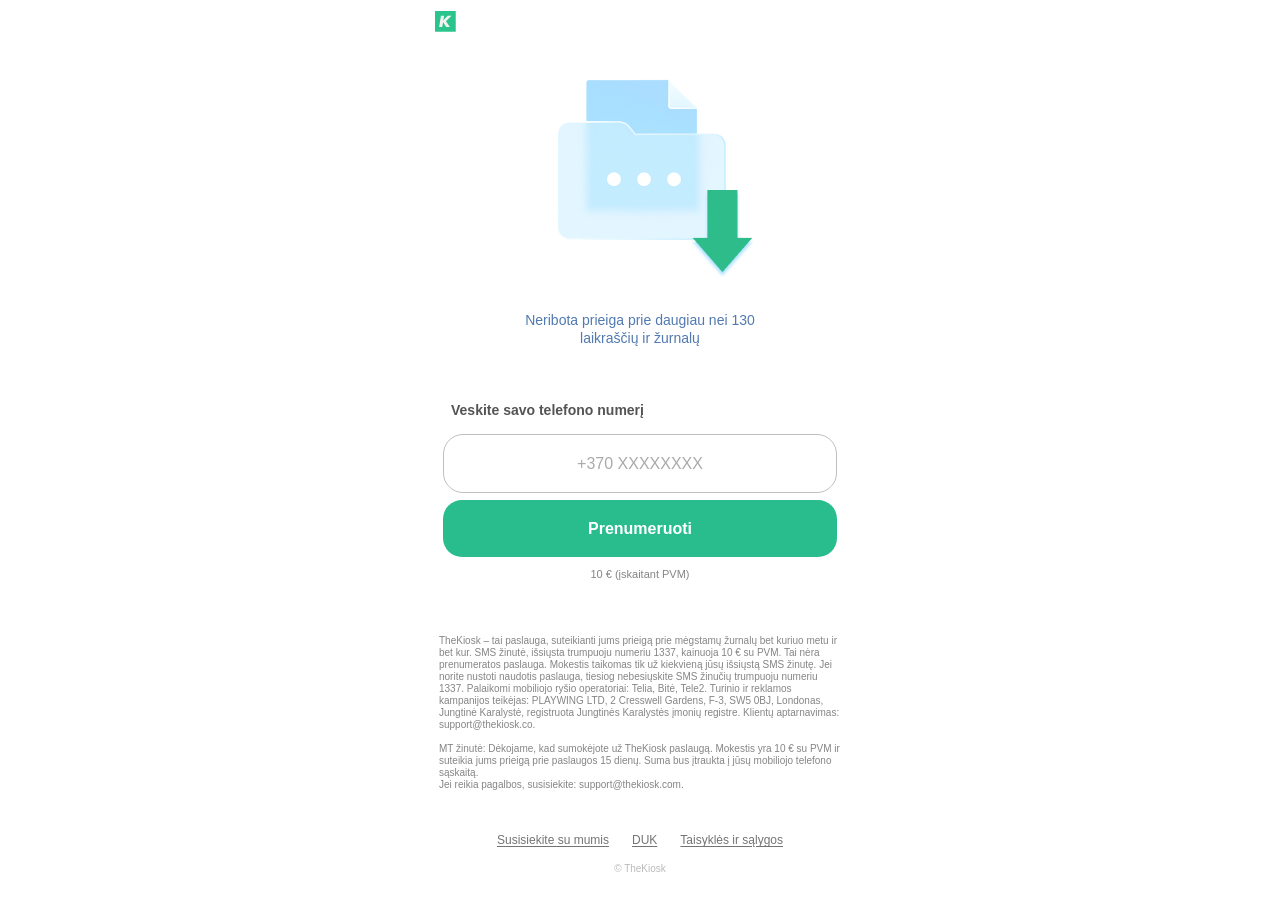
==== index.html @ 754a387f "Add files via upload" ====
<!doctype html>
<html lang="lt"><head><meta charset="utf-8"><meta name="viewport" content="width=device-width, initial-scale=1"><meta name="theme-color" content="#29bd8e"><title>The Kiosk | Žurnalai</title><link rel="icon" href="Kiosk%20LOGO_FILL.jpg"><link rel="stylesheet" href="styles.css"></head><body><div class="landing"><header class="landing-header"><a href="index.html" aria-label="The Kiosk – pradinis puslapis"><img src="Kiosk%20LOGO_FILL.jpg" width="21" height="21" alt="The Kiosk"></a></header><main><img class="hero" src="IMG.png" alt=""><h1>Neribota prieiga prie daugiau nei 130<br class="wide-break"> laikraščių ir žurnalų</h1><form id="subscribe-form"><label for="msisdn">Veskite savo telefono numerį</label><input id="msisdn" name="msisdn" type="tel" inputmode="tel" autocomplete="tel" placeholder="+370 XXXXXXXX" aria-describedby="phone-error price" required><p id="phone-error" class="field-error" role="alert" hidden>Įveskite galiojantį Lietuvos mobiliojo telefono numerį: +370 ir 8 skaitmenys.</p><button type="submit">Prenumeruoti</button><p id="price" class="price">10 € (įskaitant PVM)</p></form><div class="disclaimer"><p>TheKiosk – tai paslauga, suteikianti jums prieigą prie mėgstamų žurnalų bet kuriuo metu ir bet kur. SMS žinutė, išsiųsta trumpuoju numeriu 1337, kainuoja 10 € su PVM. Tai nėra prenumeratos paslauga. Mokestis taikomas tik už kiekvieną jūsų išsiųstą SMS žinutę. Jei norite nustoti naudotis paslauga, tiesiog nebesiųskite SMS žinučių trumpuoju numeriu 1337. Palaikomi mobiliojo ryšio operatoriai: Telia, Bitė, Tele2. Turinio ir reklamos kampanijos teikėjas: PLAYWING LTD, 2 Cresswell Gardens, F-3, SW5 0BJ, Londonas, Jungtinė Karalystė, registruota Jungtinės Karalystės įmonių registre. Klientų aptarnavimas: <a href="mailto:support@thekiosk.co">support@thekiosk.co</a>.</p><p>MT žinutė: Dėkojame, kad sumokėjote už TheKiosk paslaugą. Mokestis yra 10 € su PVM ir suteikia jums prieigą prie paslaugos 15 dienų. Suma bus įtraukta į jūsų mobiliojo telefono sąskaitą.<br>Jei reikia pagalbos, susisiekite: <a href="mailto:support@thekiosk.com">support@thekiosk.com</a>.</p></div></main><footer class="footer"><nav aria-label="Informacija ir pagalba"><a href="contact.html">Susisiekite su mumis</a><a href="faq.html">DUK</a><a href="terms.html">Taisyklės ir sąlygos</a></nav><p>© TheKiosk</p></footer></div><script src="script.js"></script></body></html>
---- styles.css ----
:root{--green:#29bd8e;--ink:#545454;--muted:#858585;--line:#bfbfbf}*{box-sizing:border-box}body{margin:0;background:#fff;color:var(--ink);font-family:Arial,Helvetica,sans-serif}a{color:inherit}a:focus-visible,button:focus-visible,input:focus-visible{outline:3px solid #176d58;outline-offset:3px}.landing{width:100%;max-width:430px;min-height:100vh;margin:0 auto;padding:11px 18px 8px}.landing-header{position:relative;z-index:1;margin-left:-8px;height:21px}.landing-header img{display:block;object-fit:contain}.hero{display:block;width:calc(100% + 36px);max-width:none;height:auto;margin:-32px -18px 0}.landing h1{margin:9px 0 0;color:#517ab0;text-align:center;font-size:14px;font-weight:400;line-height:18px}#subscribe-form{margin-top:54px}#subscribe-form label{display:block;margin:0 8px 15px;font-size:14px;font-weight:600;line-height:18px}#msisdn{display:block;width:100%;height:59px;border:1px solid var(--line);border-radius:20px;background:white;color:#545454;font:16px Arial,Helvetica,sans-serif;text-align:center;padding:0 12px}#msisdn::placeholder{color:#aaa;opacity:1}#msisdn[aria-invalid=true]{border-color:#a12828}#subscribe-form button{display:block;width:100%;height:57px;margin-top:7px;border:0;border-radius:19px;background:var(--green);color:white;font:700 16px Arial,Helvetica,sans-serif;cursor:pointer}#subscribe-form button:hover{background:#22ab80}.price{margin:10px 0 0;color:var(--muted);text-align:center;font-size:11px;line-height:14px}.field-error{margin:7px 3px;color:#a12828;font-size:12px;line-height:17px}.disclaimer{margin:54px -4px 0;color:var(--muted);font-size:10px;line-height:12px}.disclaimer p{margin:0 0 12px}.disclaimer a{text-decoration:none;overflow-wrap:anywhere}.footer{margin-top:41px;text-align:center;color:#747474}.footer nav{display:flex;justify-content:center;align-items:center;gap:23px;flex-wrap:wrap}.footer nav a{font-size:12px;line-height:16px;text-decoration:underline;text-underline-offset:2px}.footer>p{margin:15px 0 0;color:#bababa;font-size:10px;line-height:12px}@media(min-width:700px){.landing{max-width:430px}.hero{width:375px;margin:-32px auto 0}.landing h1{margin-top:9px}}@media(max-width:340px){.footer nav{gap:14px}.footer nav a{font-size:11px}.wide-break{display:none}}
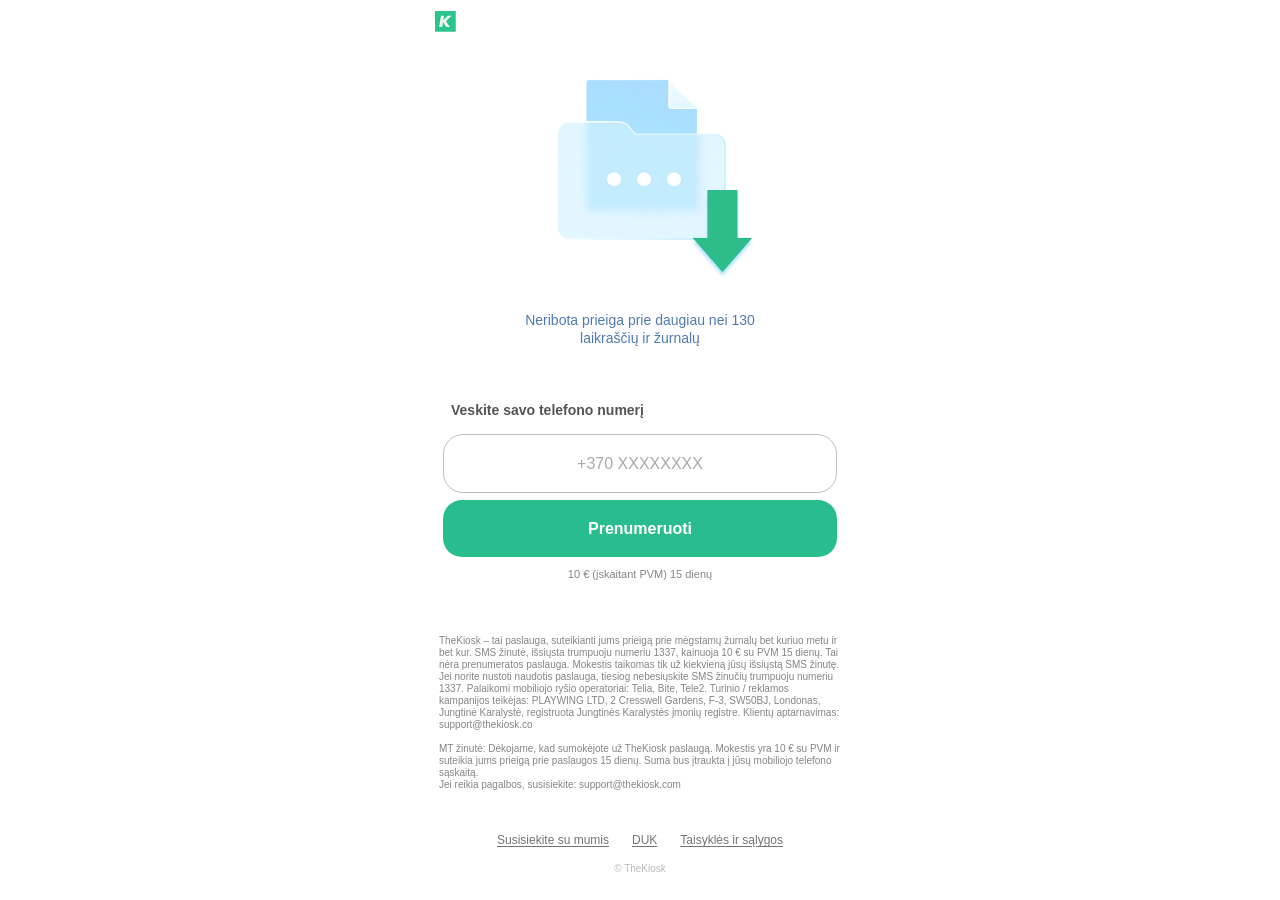
==== commit 6f69b227: "Add files via upload" ====
--- a/index.html
+++ b/index.html
@@ -1,2 +1,2 @@
 <!doctype html>
-<html lang="lt"><head><meta charset="utf-8"><meta name="viewport" content="width=device-width, initial-scale=1"><meta name="theme-color" content="#29bd8e"><title>The Kiosk | Žurnalai</title><link rel="icon" href="Kiosk%20LOGO_FILL.jpg"><link rel="stylesheet" href="styles.css"></head><body><div class="landing"><header class="landing-header"><a href="index.html" aria-label="The Kiosk – pradinis puslapis"><img src="Kiosk%20LOGO_FILL.jpg" width="21" height="21" alt="The Kiosk"></a></header><main><img class="hero" src="IMG.png" alt=""><h1>Neribota prieiga prie daugiau nei 130<br class="wide-break"> laikraščių ir žurnalų</h1><form id="subscribe-form"><label for="msisdn">Veskite savo telefono numerį</label><input id="msisdn" name="msisdn" type="tel" inputmode="tel" autocomplete="tel" placeholder="+370 XXXXXXXX" aria-describedby="phone-error price" required><p id="phone-error" class="field-error" role="alert" hidden>Įveskite galiojantį Lietuvos mobiliojo telefono numerį: +370 ir 8 skaitmenys.</p><button type="submit">Prenumeruoti</button><p id="price" class="price">10 € (įskaitant PVM)</p></form><div class="disclaimer"><p>TheKiosk – tai paslauga, suteikianti jums prieigą prie mėgstamų žurnalų bet kuriuo metu ir bet kur. SMS žinutė, išsiųsta trumpuoju numeriu 1337, kainuoja 10 € su PVM. Tai nėra prenumeratos paslauga. Mokestis taikomas tik už kiekvieną jūsų išsiųstą SMS žinutę. Jei norite nustoti naudotis paslauga, tiesiog nebesiųskite SMS žinučių trumpuoju numeriu 1337. Palaikomi mobiliojo ryšio operatoriai: Telia, Bitė, Tele2. Turinio ir reklamos kampanijos teikėjas: PLAYWING LTD, 2 Cresswell Gardens, F-3, SW5 0BJ, Londonas, Jungtinė Karalystė, registruota Jungtinės Karalystės įmonių registre. Klientų aptarnavimas: <a href="mailto:support@thekiosk.co">support@thekiosk.co</a>.</p><p>MT žinutė: Dėkojame, kad sumokėjote už TheKiosk paslaugą. Mokestis yra 10 € su PVM ir suteikia jums prieigą prie paslaugos 15 dienų. Suma bus įtraukta į jūsų mobiliojo telefono sąskaitą.<br>Jei reikia pagalbos, susisiekite: <a href="mailto:support@thekiosk.com">support@thekiosk.com</a>.</p></div></main><footer class="footer"><nav aria-label="Informacija ir pagalba"><a href="contact.html">Susisiekite su mumis</a><a href="faq.html">DUK</a><a href="terms.html">Taisyklės ir sąlygos</a></nav><p>© TheKiosk</p></footer></div><script src="script.js"></script></body></html>
+<html lang="lt"><head><meta charset="utf-8"><meta name="viewport" content="width=device-width, initial-scale=1"><meta name="theme-color" content="#29bd8e"><title>The Kiosk | Žurnalai</title><link rel="icon" href="Kiosk%20LOGO_FILL.jpg"><link rel="stylesheet" href="styles.css"></head><body><div class="landing"><header class="landing-header"><a href="index.html" aria-label="The Kiosk – pradinis puslapis"><img src="Kiosk%20LOGO_FILL.jpg" width="21" height="21" alt="The Kiosk"></a></header><main><img class="hero" src="IMG.png" alt=""><h1>Neribota prieiga prie daugiau nei 130<br class="wide-break"> laikraščių ir žurnalų</h1><form id="subscribe-form"><label for="msisdn">Veskite savo telefono numerį</label><input id="msisdn" name="msisdn" type="tel" inputmode="tel" autocomplete="tel" placeholder="+370 XXXXXXXX" aria-describedby="phone-error price" required><p id="phone-error" class="field-error" role="alert" hidden>Įveskite galiojantį Lietuvos mobiliojo telefono numerį: +370 ir 8 skaitmenys.</p><button type="submit">Prenumeruoti</button><p id="price" class="price">10 € (įskaitant PVM) 15 dienų</p></form><div class="disclaimer"><p>TheKiosk – tai paslauga, suteikianti jums prieigą prie mėgstamų žurnalų bet kuriuo metu ir bet kur. SMS žinutė, išsiųsta trumpuoju numeriu 1337, kainuoja 10 € su PVM 15 dienų. Tai nėra prenumeratos paslauga. Mokestis taikomas tik už kiekvieną jūsų išsiųstą SMS žinutę. Jei norite nustoti naudotis paslauga, tiesiog nebesiųskite SMS žinučių trumpuoju numeriu 1337. Palaikomi mobiliojo ryšio operatoriai: Telia, Bite, Tele2. Turinio / reklamos kampanijos teikėjas: PLAYWING LTD, 2 Cresswell Gardens, F-3, SW50BJ, Londonas, Jungtinė Karalystė, registruota Jungtinės Karalystės įmonių registre. Klientų aptarnavimas: <a href="mailto:support@thekiosk.co">support@thekiosk.co</a></p><p>MT žinutė: Dėkojame, kad sumokėjote už TheKiosk paslaugą. Mokestis yra 10 € su PVM ir suteikia jums prieigą prie paslaugos 15 dienų. Suma bus įtraukta į jūsų mobiliojo telefono sąskaitą.<br>Jei reikia pagalbos, susisiekite: <a href="mailto:support@thekiosk.com">support@thekiosk.com</a></p></div></main><footer class="footer"><nav aria-label="Informacija ir pagalba"><a href="contact.html">Susisiekite su mumis</a><a href="faq.html">DUK</a><a href="terms.html">Taisyklės ir sąlygos</a></nav><p>© TheKiosk</p></footer></div><script src="script.js"></script></body></html>
